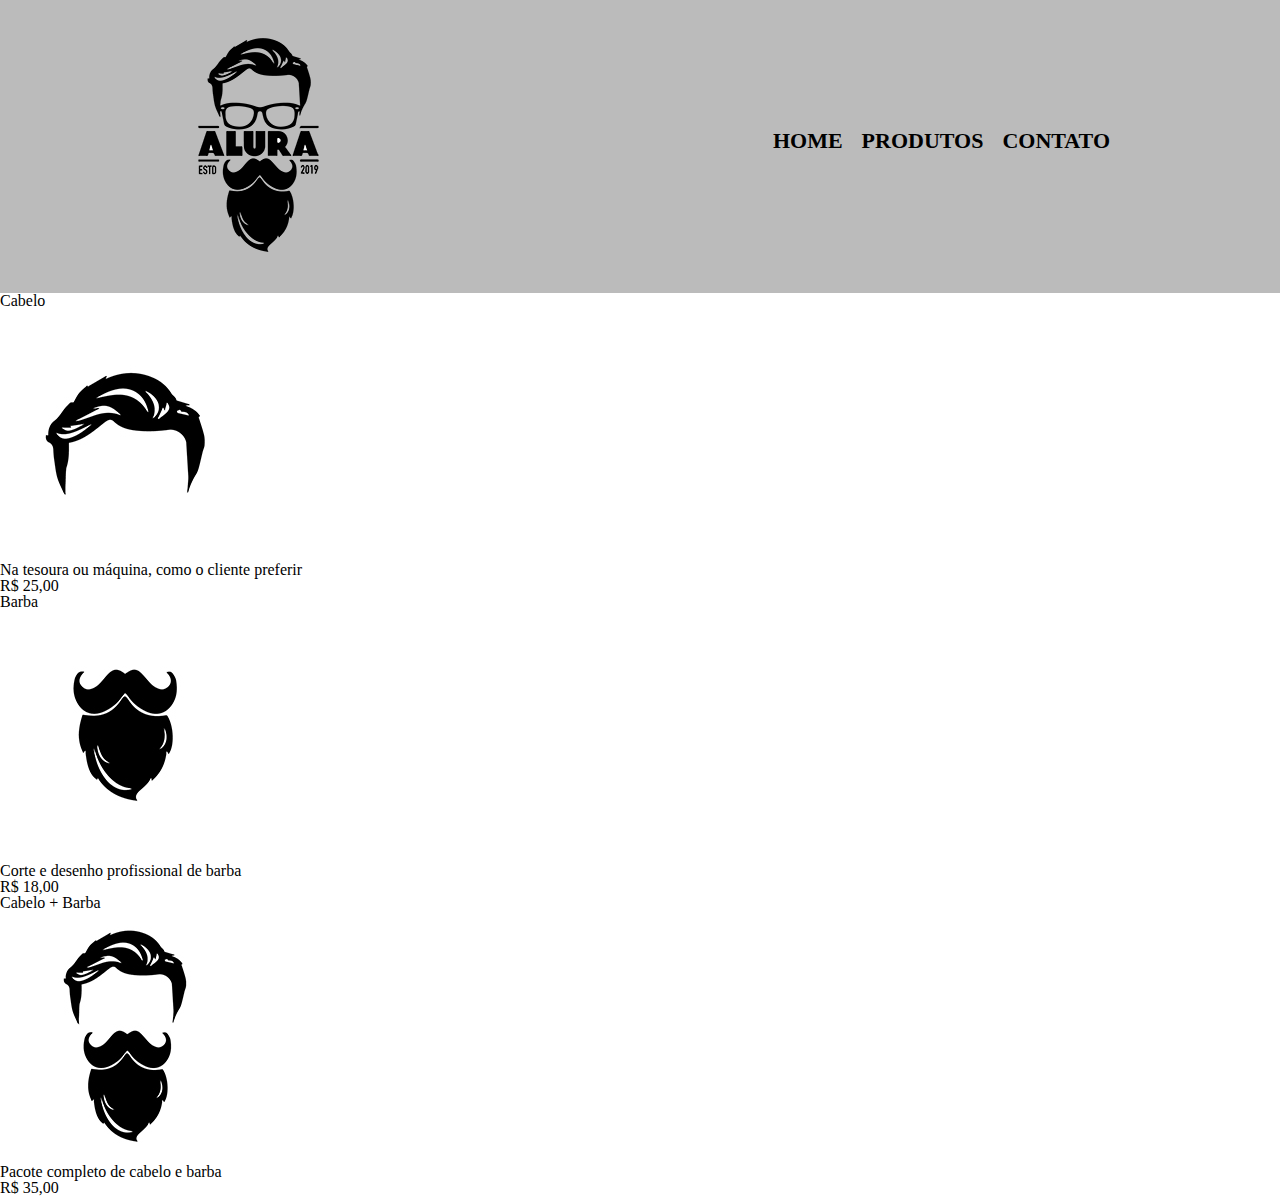
==== produtos.html @ c1c09109 "produtos" ====
<!DOCTYPE html>
<!DOCTYPE html>
<html>
	<head>
		<meta charset="utf-8">
		<title>Produtos - Barbearia Alura</title>
		<link rel="stylesheet" href="reset.css">
		<link rel="stylesheet" href="produtos.css">
	</head>
	<body>
		<header>
			<div class="caixa">
				<h1><img src="logo.png"></h1>
				<nav>
					<ul>
						<li><a href="index.html">Home</a></li>
						<li><a href="produtos.html">Produtos</a></li>
						<li><a href="contatos.html">Contato</a></li>
					</ul>
				</nav>
			</div>
		</header>
		<main>
			<ul>
				<li>
					<h2>Cabelo</h2>
					<img src="cabelo.jpg">
					<p>Na tesoura ou máquina, como o cliente preferir</p>
					<p>R$ 25,00</p>
				</li>
				<li>
					<h2>Barba</h2>
					<img src="barba.jpg">
					<p>Corte e desenho profissional de barba</p>
					<p>R$ 18,00</p>
				</li>
				<li>
					<h2>Cabelo + Barba</h2>
					<img src="cabelo+barba.jpg">
					<p>Pacote completo de cabelo e barba</p>
					<p>R$ 35,00</p>
				</li>
			</ul>
		</main>
	</body>
</html>
---- produtos.css ----
header {
	background: #BBBBBB;
	padding: 20px 0;
}

.caixa {
	position: relative;
	width: 940px;
	margin: 0 auto;	
}
nav{
	position: absolute;
	top: 110px;
	right: 0;
}
nav li{
	display: inline;
	margin: 0 0 0 15px;
}

nav a{
	text-transform: uppercase;
	color: #000000;
	font-weight: bold;
	font-size: 22px;
	text-decoration: none;
}
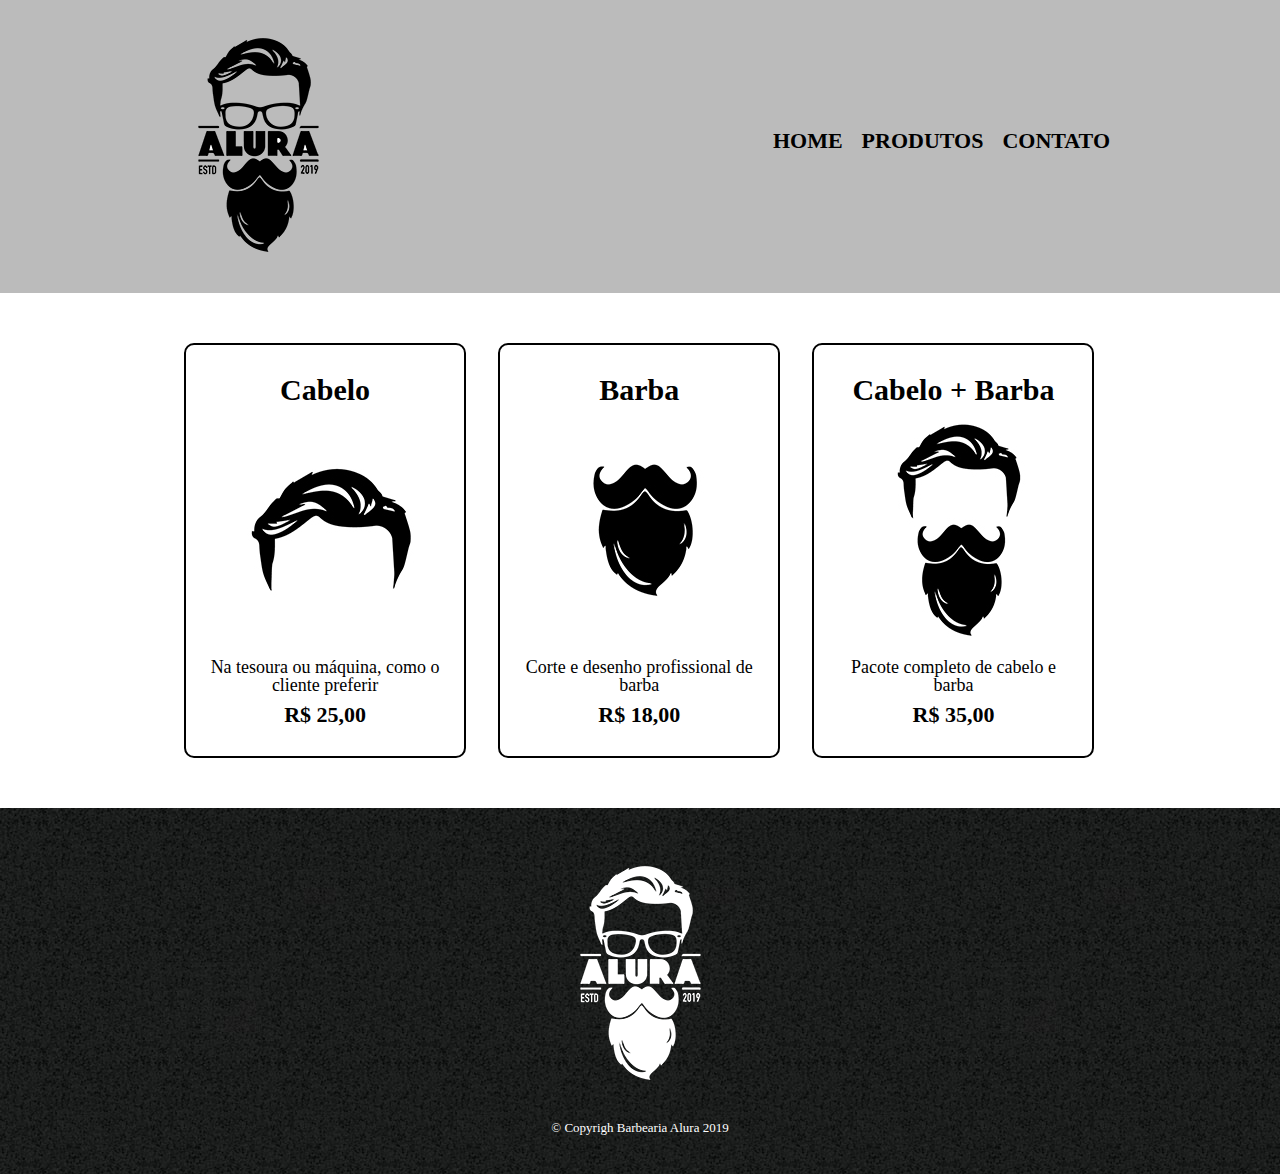
==== commit 7fd18484: "atualizacao no css" ====
--- a/produtos.html
+++ b/produtos.html
@@ -1,11 +1,10 @@
-<!DOCTYPE html>
 <!DOCTYPE html>
 <html>
 	<head>
 		<meta charset="utf-8">
 		<title>Produtos - Barbearia Alura</title>
 		<link rel="stylesheet" href="reset.css">
-		<link rel="stylesheet" href="produtos.css">
+		<link rel="stylesheet" href="style.css">
 	</head>
 	<body>
 		<header>
@@ -21,26 +20,30 @@
 			</div>
 		</header>
 		<main>
-			<ul>
+			<ul class="produtos">
 				<li>
 					<h2>Cabelo</h2>
 					<img src="cabelo.jpg">
-					<p>Na tesoura ou máquina, como o cliente preferir</p>
-					<p>R$ 25,00</p>
+					<p class="produto-descricao">Na tesoura ou máquina, como o cliente preferir</p>
+					<p class="protudo-preco">R$ 25,00</p>
 				</li>
 				<li>
 					<h2>Barba</h2>
 					<img src="barba.jpg">
-					<p>Corte e desenho profissional de barba</p>
-					<p>R$ 18,00</p>
+					<p class="produto-descricao">Corte e desenho profissional de barba</p>
+					<p class="protudo-preco">R$ 18,00</p>
 				</li>
 				<li>
 					<h2>Cabelo + Barba</h2>
 					<img src="cabelo+barba.jpg">
-					<p>Pacote completo de cabelo e barba</p>
-					<p>R$ 35,00</p>
+					<p class="produto-descricao">Pacote completo de cabelo e barba</p>
+					<p class="protudo-preco">R$ 35,00</p>
 				</li>
 			</ul>
 		</main>
+		<footer>
+			<img src="logo-branco.png">
+			<p class="Copyrigh">&copy; Copyrigh Barbearia Alura 2019</p>
+		</footer>
 	</body>
 </html>
--- a/style.css
+++ b/style.css
@@ -0,0 +1,148 @@
+header {
+	background: #BBBBBB;
+	padding: 20px 0;
+}
+
+.caixa {
+	position: relative;
+	width: 940px;
+	margin: 0 auto;	
+}
+nav{
+	position: absolute;
+	top: 110px;
+	right: 0;
+}
+nav li{
+	display: inline;
+	margin: 0 0 0 15px;
+}
+
+nav a{
+	text-transform: uppercase;
+	color: #000000;
+	font-weight: bold;
+	font-size: 22px;
+	text-decoration: none;
+}
+
+nav a:hover{
+	color: #C78C19; 
+	text-decoration: underline;
+}
+
+.produtos{
+	width: 940px;
+	margin: 0 auto;
+	padding: 50px 0;
+}
+.produtos li {
+	display: inline-block;
+	text-align: center;
+	width: 30%;
+	vertical-align: top;
+	margin: 0 1.5%;
+	padding: 30px 20px;
+	box-sizing: border-box;
+	border: 2px solid #000000;
+	border-radius: 10px;
+}
+
+.produtos li:hover {
+	border-color: #C78C19;
+}
+
+.produtos li:active{
+	border-color: #088C19
+}
+
+.produtos li:hover h2{
+	font-size: 34px;
+
+}
+
+.produtos h2{
+	font-size: 30px;
+	font-weight: bold;
+}
+
+.produto-descricao{
+	font-size: 18px;
+}
+.protudo-preco{
+	font-size: 22px;
+	font-weight: bold;
+	margin-top: 10px;
+}
+
+footer {
+	text-align: center;
+	background: url("bg.jpg");
+	padding: 40px 0;
+}
+
+.Copyrigh{
+	color: #FFFFFF;
+	font-size: 13px;
+	margin: 20px 0 0;
+}
+
+main{
+	width: 940px;
+	margin: 0 auto;
+}
+
+form{
+	margin: 40px 0;
+}
+
+form label, form legend{
+	display: block;
+	font-size: 20px;
+	margin: 0 0 10px;
+}
+
+.input-padrao{
+	display: block;	
+	margin: 0 0 20px;
+	padding: 10px 25px;
+	width: 50%;
+}
+
+
+.checkbox{
+	margin: 20px 0;
+}
+
+.enviar{
+	width: 40%;
+	padding: 15px 0;
+	background: orange;
+	color: #FFFFFF;
+	font-weight: bold;
+	font-size: 18px;
+	border: none;
+	border-radius: 5px;
+	transition: 1s background;
+	cursor: pointer;
+}
+
+.enviar:hover{
+	background: darkorange;
+	transform: scale(1.2);
+}
+
+table {
+	margin: 20px 40px;
+}
+
+table thead{
+	background: #555555;
+	color: white;
+	font-weight: bold;
+}
+
+td, th{
+	border: 1px solid #000000;
+	padding: 8px 15px;
+}
